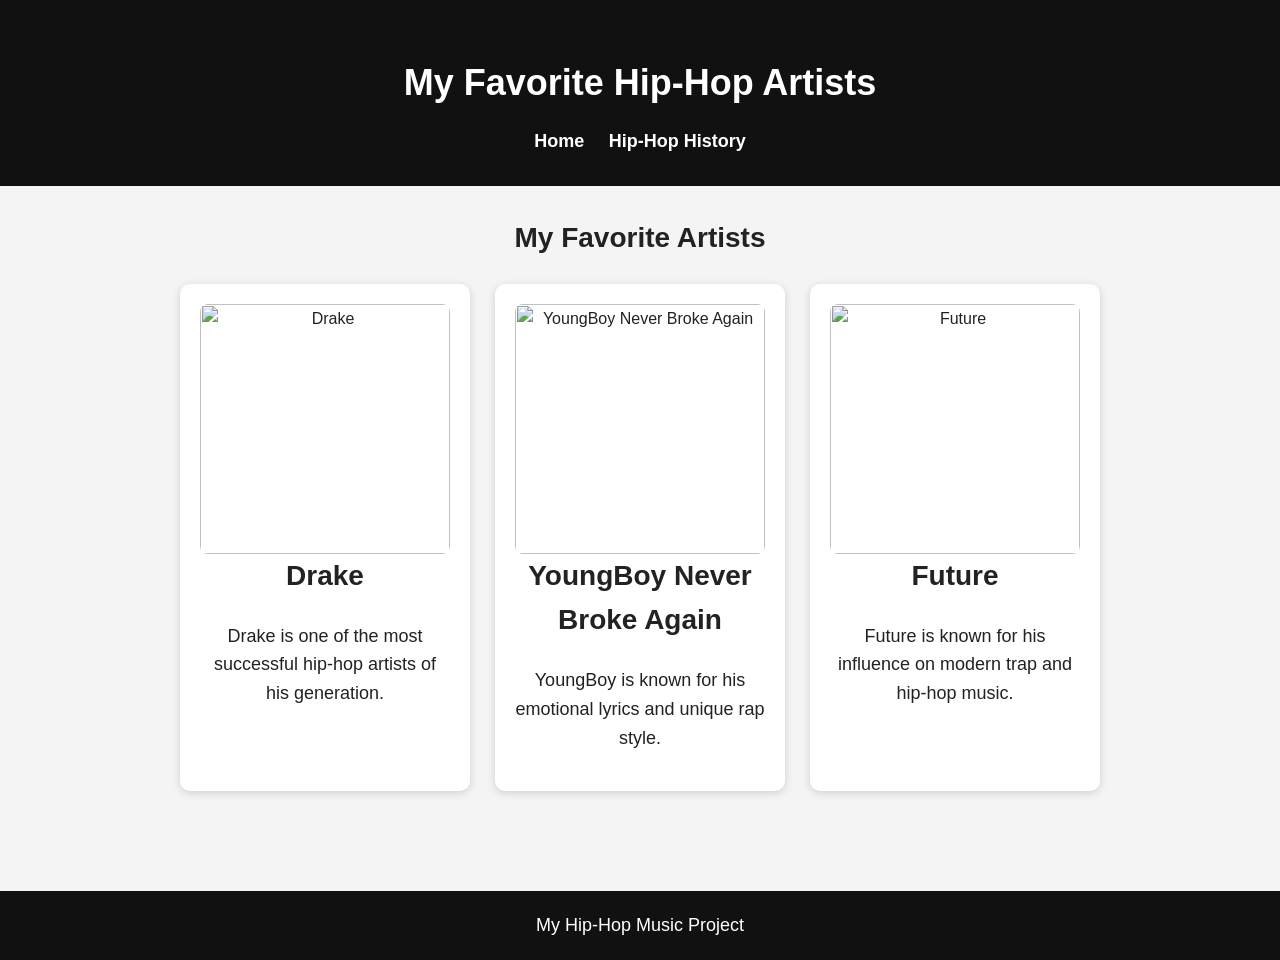
==== index.html @ 99065a09 "Add link to external stylesheet in index.html" ====
<link rel="stylesheet" href="css/style.css">
<!DOCTYPE html>
<html lang="en">
<head>
    <meta charset="UTF-8">
    <meta name="viewport" content="width=device-width, initial-scale=1.0">
    <title>My Favorite Hip-Hop Artists</title>

    <link rel="stylesheet" href="css/style.css">
</head>

<body>

    <header id="header">
        <h1>My Favorite Hip-Hop Artists</h1>

        <nav>
            <a href="index.html">Home</a>
            <a href="page2.html">Hip-Hop History</a>
        </nav>
    </header>

    <main>

        <section id="artists">
            <h2>My Favorite Artists</h2>

            <div class="artist-container">

                <div class="artist">
                    <img src="images/Drake.WEPG" alt="Drake">
                    <h2>Drake</h2>
                    <p>Drake is one of the most successful hip-hop artists of his generation.</p>
                </div>

                <div class="artist">
                    <img src="images/YoungBoy.WEPG" alt="YoungBoy Never Broke Again">
                    <h2>YoungBoy Never Broke Again</h2>
                    <p>YoungBoy is known for his emotional lyrics and unique rap style.</p>
                </div>

                <div class="artist">
                    <img src="images/Future.WPEG" alt="Future">
                    <h2>Future</h2>
                    <p>Future is known for his influence on modern trap and hip-hop music.</p>
                </div>

            </div>
        </section>

    </main>

    <footer>
        <p>My Hip-Hop Music Project</p>
    </footer>

</body>
</html>
---- css/style.css ----
body {
    background-color: #f4f4f4;
    color: #222222;
    font-family: Arial, sans-serif;
    font-size: 16px;
    line-height: 1.6;
    margin: 0;
}


h1 {
    font-size: 36px;
    margin-bottom: 15px;
}

h2 {
    font-size: 28px;
    margin-top: 0;
}

p {
    font-size: 18px;
    line-height: 1.6;
}


#header {
    background-color: #111111;
    color: white;
    text-align: center;
    padding: 30px 20px;
}


nav {
    margin-top: 15px;
}

nav a {
    color: white;
    font-size: 18px;
    font-weight: bold;
    margin: 0 10px;
    text-decoration: none;
}


nav a:hover,
nav a:focus {
    text-decoration: underline;
}


main {
    max-width: 1100px;
    margin: 0 auto;
    padding: 30px 20px;
}


#artists {
    text-align: center;
    margin-bottom: 40px;
}


.artist-container {
    display: flex;
    flex-wrap: wrap;
    justify-content: center;
    gap: 25px;
}


.artist {
    background-color: white;
    width: 250px;
    padding: 20px;
    border-radius: 10px;
    box-shadow: 0 2px 8px rgba(0, 0, 0, 0.15);
}


.artist img {
    width: 100%;
    height: 250px;
    object-fit: cover;
    border-radius: 8px;
}


#history,
#songs,
#albums {
    background-color: white;
    margin: 25px 0;
    padding: 25px;
    border-radius: 10px;
}


ul,
ol {
    font-size: 18px;
    line-height: 1.8;
}


footer {
    background-color: #111111;
    color: white;
    text-align: center;
    padding: 20px;
    margin-top: 30px;
}

footer p {
    margin: 0;
}
---- css/style.css ----
body {
    background-color: #f4f4f4;
    color: #222222;
    font-family: Arial, sans-serif;
    font-size: 16px;
    line-height: 1.6;
    margin: 0;
}


h1 {
    font-size: 36px;
    margin-bottom: 15px;
}

h2 {
    font-size: 28px;
    margin-top: 0;
}

p {
    font-size: 18px;
    line-height: 1.6;
}


#header {
    background-color: #111111;
    color: white;
    text-align: center;
    padding: 30px 20px;
}


nav {
    margin-top: 15px;
}

nav a {
    color: white;
    font-size: 18px;
    font-weight: bold;
    margin: 0 10px;
    text-decoration: none;
}


nav a:hover,
nav a:focus {
    text-decoration: underline;
}


main {
    max-width: 1100px;
    margin: 0 auto;
    padding: 30px 20px;
}


#artists {
    text-align: center;
    margin-bottom: 40px;
}


.artist-container {
    display: flex;
    flex-wrap: wrap;
    justify-content: center;
    gap: 25px;
}


.artist {
    background-color: white;
    width: 250px;
    padding: 20px;
    border-radius: 10px;
    box-shadow: 0 2px 8px rgba(0, 0, 0, 0.15);
}


.artist img {
    width: 100%;
    height: 250px;
    object-fit: cover;
    border-radius: 8px;
}


#history,
#songs,
#albums {
    background-color: white;
    margin: 25px 0;
    padding: 25px;
    border-radius: 10px;
}


ul,
ol {
    font-size: 18px;
    line-height: 1.8;
}


footer {
    background-color: #111111;
    color: white;
    text-align: center;
    padding: 20px;
    margin-top: 30px;
}

footer p {
    margin: 0;
}
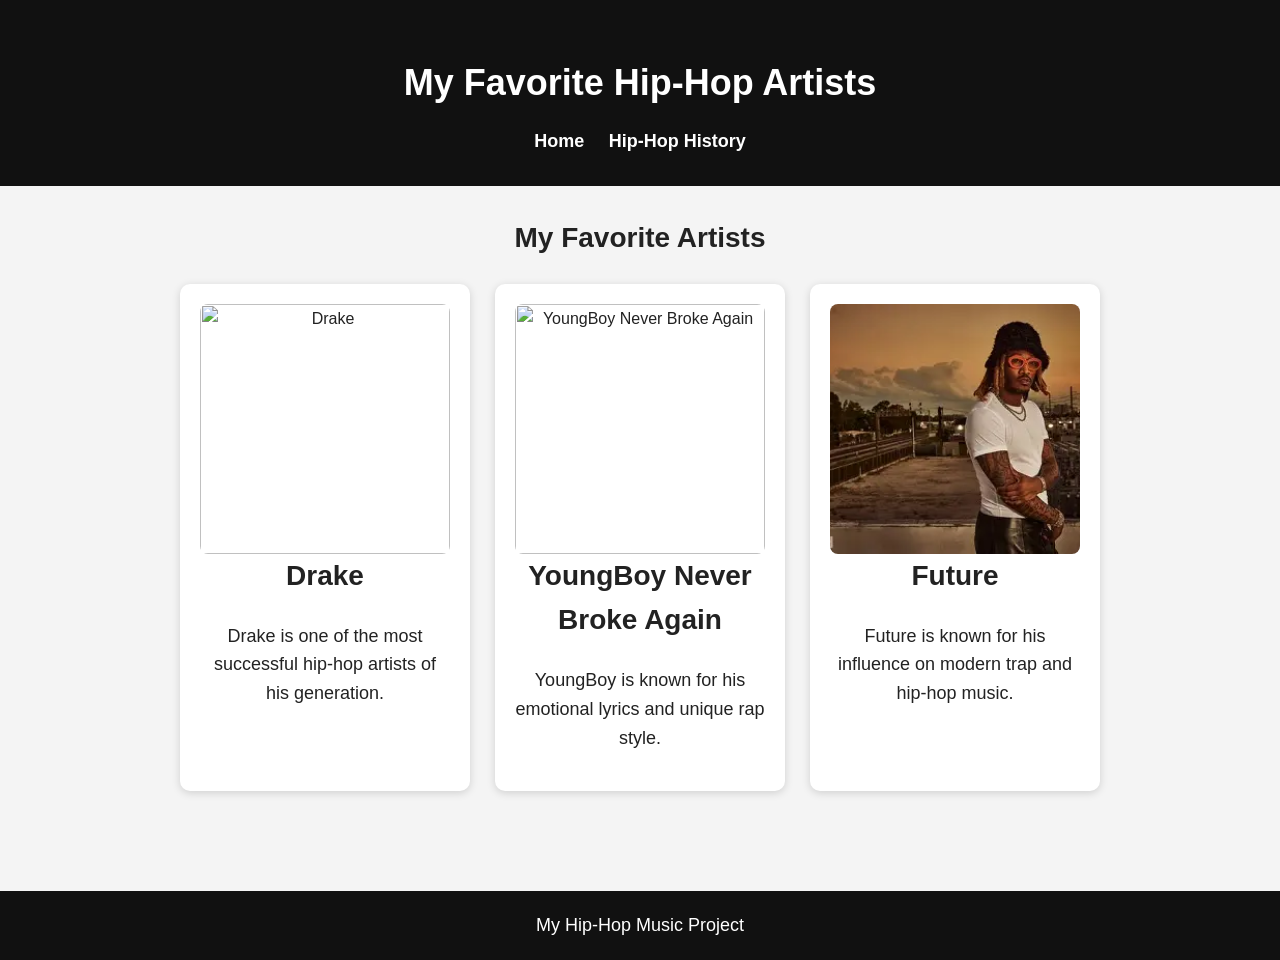
==== commit 544eba8c: "Fix image format for Future artist section" ====
--- a/index.html
+++ b/index.html
@@ -40,7 +40,7 @@
                 </div>
 
                 <div class="artist">
-                    <img src="images/Future.WPEG" alt="Future">
+                    <img src="images/Future.WEBP.webp" alt="Future">
                     <h2>Future</h2>
                     <p>Future is known for his influence on modern trap and hip-hop music.</p>
                 </div>
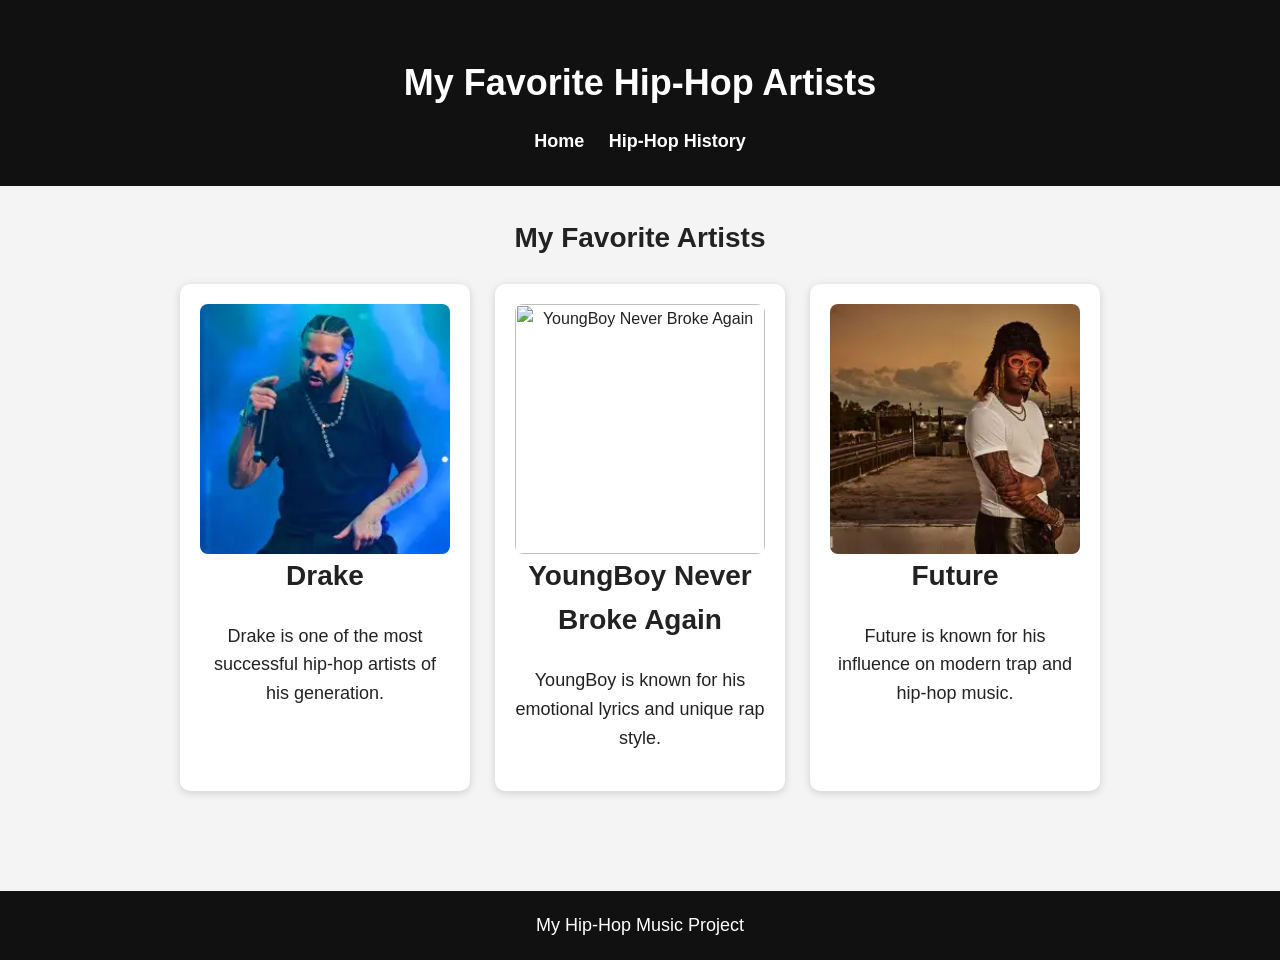
==== commit 70ac9c68: "Update image source for Drake in index.html" ====
--- a/index.html
+++ b/index.html
@@ -28,7 +28,7 @@
             <div class="artist-container">
 
                 <div class="artist">
-                    <img src="images/Drake.WEPG" alt="Drake">
+                    <img src="images/Drake.WEPG.webp" alt="Drake">
                     <h2>Drake</h2>
                     <p>Drake is one of the most successful hip-hop artists of his generation.</p>
                 </div>
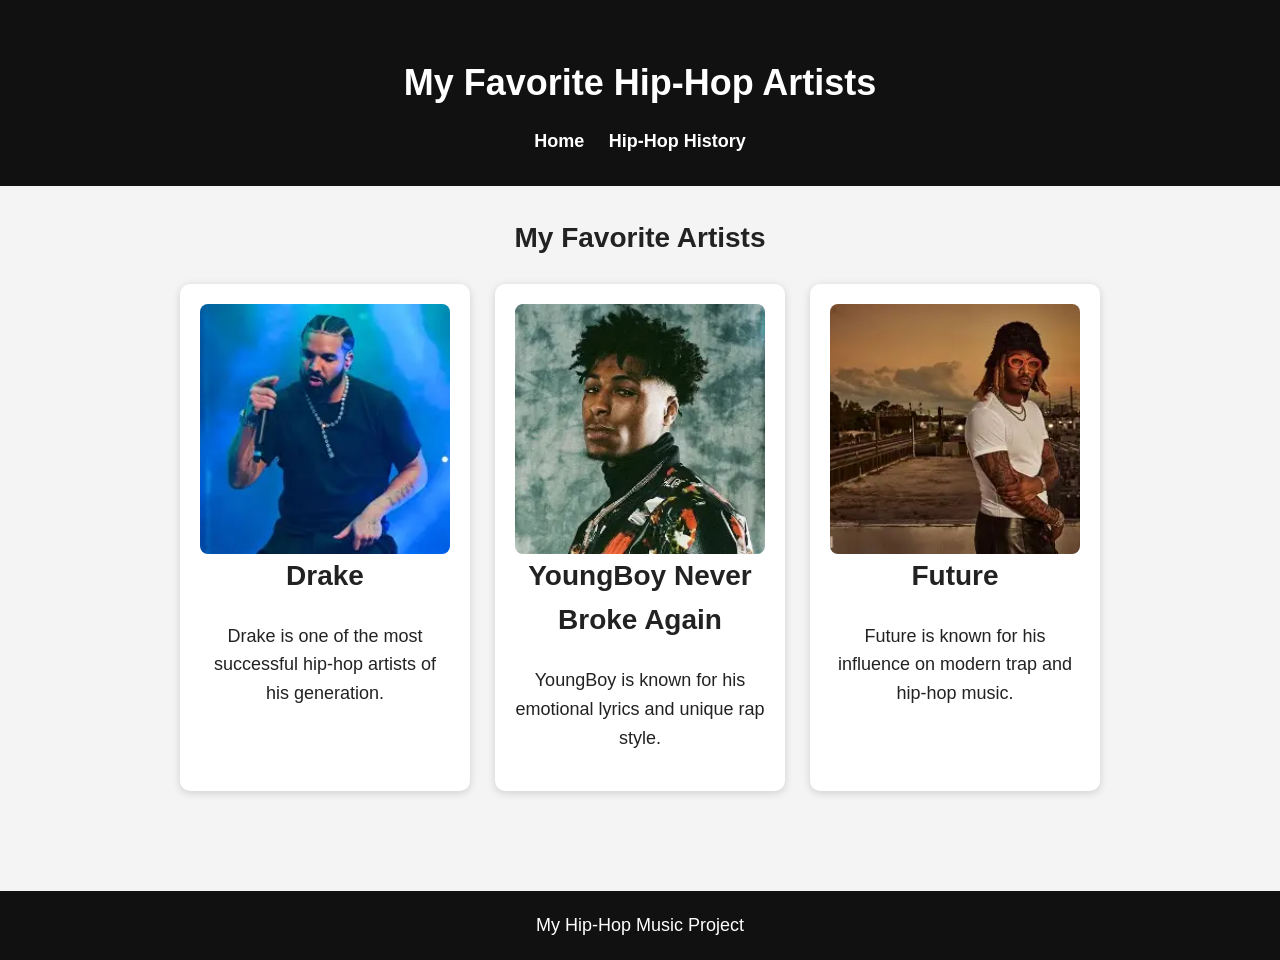
==== commit a9822460: "Fix image format for YoungBoy in index.html Updated image source for YoungBoy Never Broke Again." ====
--- a/index.html
+++ b/index.html
@@ -34,7 +34,7 @@
                 </div>
 
                 <div class="artist">
-                    <img src="images/YoungBoy.WEPG" alt="YoungBoy Never Broke Again">
+                    <img src="images/Youngboy.WEPG.webp" alt="YoungBoy Never Broke Again">
                     <h2>YoungBoy Never Broke Again</h2>
                     <p>YoungBoy is known for his emotional lyrics and unique rap style.</p>
                 </div>
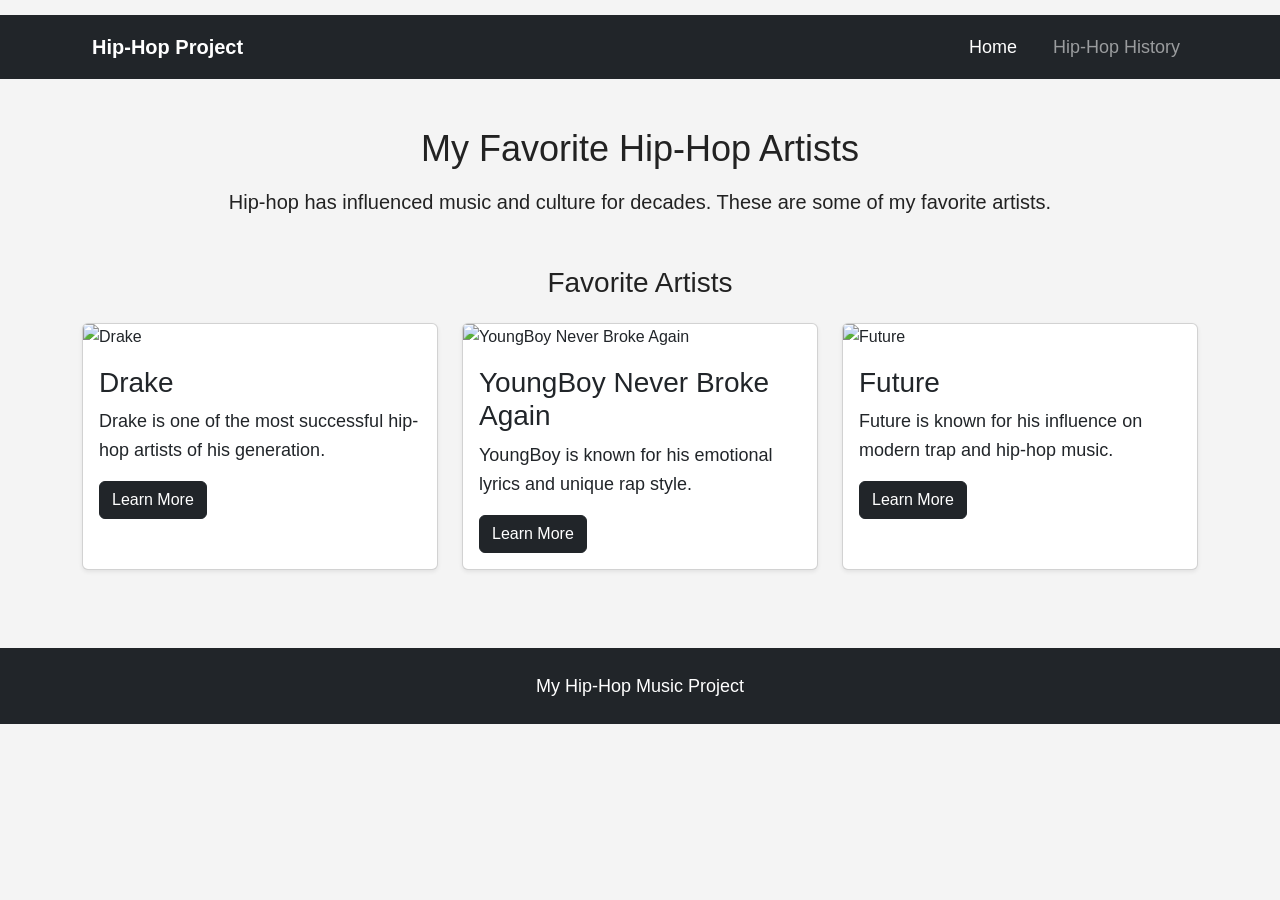
==== commit 8d9ed023: "Refactor HTML structure and add Bootstrap navbar" ====
--- a/index.html
+++ b/index.html
@@ -1,48 +1,152 @@
-<link rel="stylesheet" href="css/style.css">
 <!DOCTYPE html>
 <html lang="en">
 <head>
     <meta charset="UTF-8">
     <meta name="viewport" content="width=device-width, initial-scale=1.0">
+
     <title>My Favorite Hip-Hop Artists</title>
 
+    
+    <link
+        href="https://cdn.jsdelivr.net/npm/bootstrap@5.3.3/dist/css/bootstrap.min.css"
+        rel="stylesheet"
+    >
+
+   
     <link rel="stylesheet" href="css/style.css">
 </head>
 
 <body>
 
-    <header id="header">
-        <h1>My Favorite Hip-Hop Artists</h1>
+    
+    <nav class="navbar navbar-expand-lg navbar-dark bg-dark">
+        <div class="container">
+            <a class="navbar-brand" href="index.html">Hip-Hop Project</a>
 
-        <nav>
-            <a href="index.html">Home</a>
-            <a href="page2.html">Hip-Hop History</a>
-        </nav>
-    </header>
+            <button
+                class="navbar-toggler"
+                type="button"
+                data-bs-toggle="collapse"
+                data-bs-target="#navbarNav"
+                aria-controls="navbarNav"
+                aria-expanded="false"
+                aria-label="Toggle navigation">
+                <span class="navbar-toggler-icon"></span>
+            </button>
 
-    <main>
+            <div class="collapse navbar-collapse" id="navbarNav">
+                <ul class="navbar-nav ms-auto">
+                    <li class="nav-item">
+                        <a class="nav-link active" href="index.html">Home</a>
+                    </li>
 
-        <section id="artists">
-            <h2>My Favorite Artists</h2>
+                    <li class="nav-item">
+                        <a class="nav-link" href="page2.html">Hip-Hop History</a>
+                    </li>
+                </ul>
+            </div>
+        </div>
+    </nav>
 
-            <div class="artist-container">
+    
+    <main class="container py-5">
 
-                <div class="artist">
-                    <img src="images/Drake.WEPG.webp" alt="Drake">
-                    <h2>Drake</h2>
-                    <p>Drake is one of the most successful hip-hop artists of his generation.</p>
+        <section class="text-center mb-5">
+            <h1>My Favorite Hip-Hop Artists</h1>
+
+            <p class="lead">
+                Hip-hop has influenced music and culture for decades.
+                These are some of my favorite artists.
+            </p>
+        </section>
+
+      
+        <section>
+            <h2 class="text-center mb-4">Favorite Artists</h2>
+
+            <div class="row g-4">
+
+                
+                <div class="col-12 col-md-6 col-lg-4">
+                    <div class="card h-100 shadow-sm">
+
+                        <img
+                            src="images/Drake.png"
+                            class="card-img-top artist-image"
+                            alt="Drake">
+
+                        <div class="card-body">
+                            <h3 class="card-title">Drake</h3>
+
+                            <p class="card-text">
+                                Drake is one of the most successful hip-hop
+                                artists of his generation.
+                            </p>
+
+                            <a
+                                href="page2.html"
+                                class="btn btn-dark">
+                                Learn More
+                            </a>
+                        </div>
+
+                    </div>
                 </div>
 
-                <div class="artist">
-                    <img src="images/Youngboy.WEPG.webp" alt="YoungBoy Never Broke Again">
-                    <h2>YoungBoy Never Broke Again</h2>
-                    <p>YoungBoy is known for his emotional lyrics and unique rap style.</p>
+              
+                <div class="col-12 col-md-6 col-lg-4">
+                    <div class="card h-100 shadow-sm">
+
+                        <img
+                            src="images/YoungBoy.jpg"
+                            class="card-img-top artist-image"
+                            alt="YoungBoy Never Broke Again">
+
+                        <div class="card-body">
+                            <h3 class="card-title">
+                                YoungBoy Never Broke Again
+                            </h3>
+
+                            <p class="card-text">
+                                YoungBoy is known for his emotional lyrics
+                                and unique rap style.
+                            </p>
+
+                            <a
+                                href="page2.html"
+                                class="btn btn-dark">
+                                Learn More
+                            </a>
+                        </div>
+
+                    </div>
                 </div>
 
-                <div class="artist">
-                    <img src="images/Future.WEBP.webp" alt="Future">
-                    <h2>Future</h2>
-                    <p>Future is known for his influence on modern trap and hip-hop music.</p>
+                
+                <div class="col-12 col-md-6 col-lg-4">
+                    <div class="card h-100 shadow-sm">
+
+                        <img
+                            src="images/Future.jpeg"
+                            class="card-img-top artist-image"
+                            alt="Future">
+
+                        <div class="card-body">
+                            <h3 class="card-title">Future</h3>
+
+                            <p class="card-text">
+                                Future is known for his influence on modern
+                                trap and hip-hop music.
+                            </p>
+
+                            <a
+                                href="page2.html"
+                                class="btn btn-dark">
+                                Learn More
+                            </a>
+                        </div>
+
+                    </div>
                 </div>
 
             </div>
@@ -50,9 +154,15 @@
 
     </main>
 
-    <footer>
-        <p>My Hip-Hop Music Project</p>
+  
+    <footer class="bg-dark text-white text-center py-4">
+        <p class="mb-0">My Hip-Hop Music Project</p>
     </footer>
+
+  
+    <script
+        src="https://cdn.jsdelivr.net/npm/bootstrap@5.3.3/dist/js/bootstrap.bundle.min.js">
+    </script>
 
 </body>
 </html>
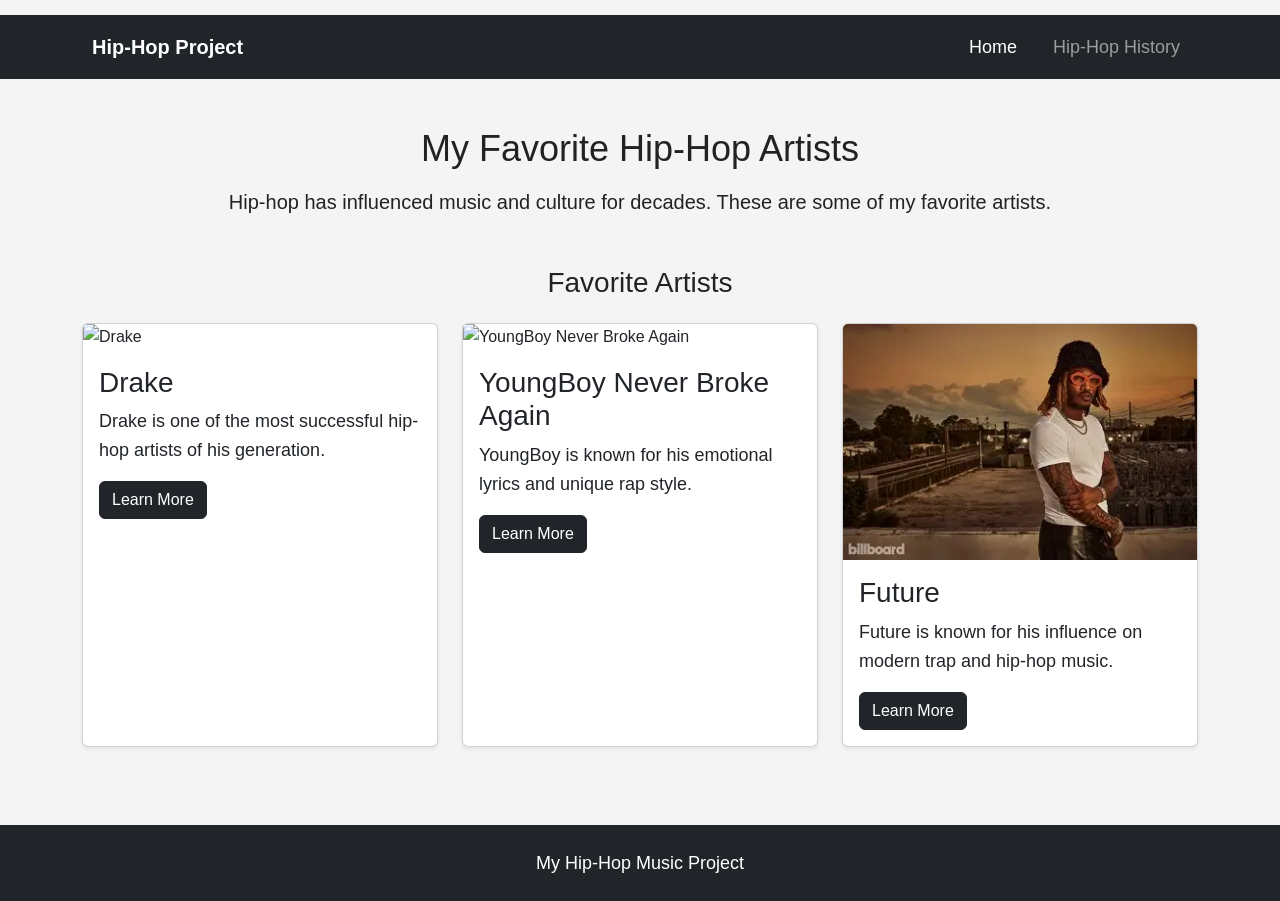
==== commit 75df6182: "Change image format from JPEG to WEBP" ====
--- a/index.html
+++ b/index.html
@@ -127,7 +127,7 @@
                     <div class="card h-100 shadow-sm">
 
                         <img
-                            src="images/Future.jpeg"
+                            src="images/Future.WEBP.webp"
                             class="card-img-top artist-image"
                             alt="Future">
 
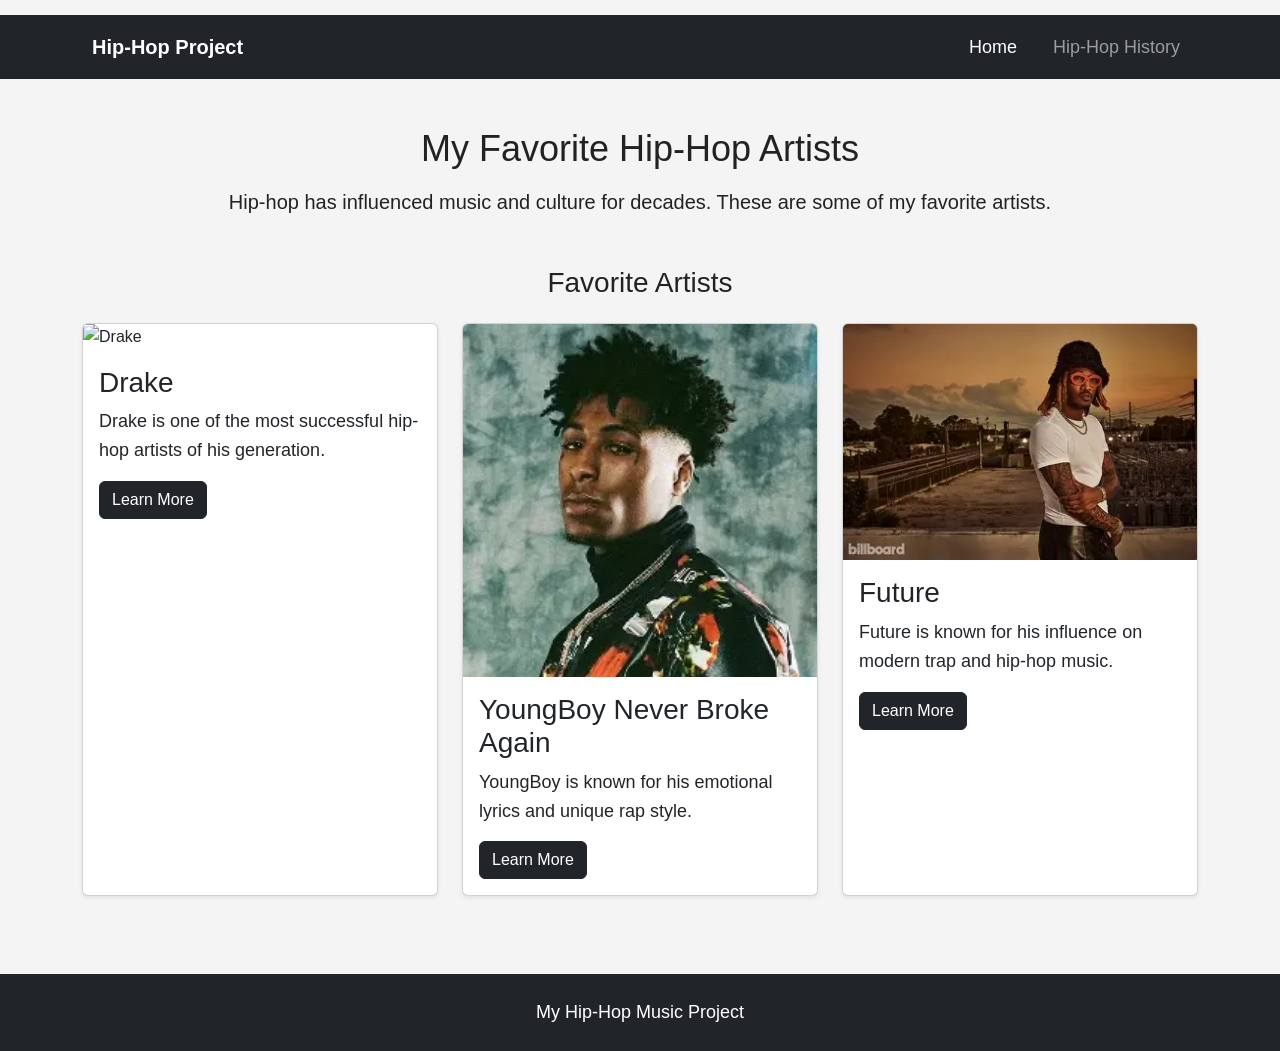
==== commit acf2159e: "Update image source for artist YoungBoy" ====
--- a/index.html
+++ b/index.html
@@ -98,7 +98,7 @@
                     <div class="card h-100 shadow-sm">
 
                         <img
-                            src="images/YoungBoy.jpg"
+                            src="images/Youngboy.WEPG.webp"
                             class="card-img-top artist-image"
                             alt="YoungBoy Never Broke Again">
 
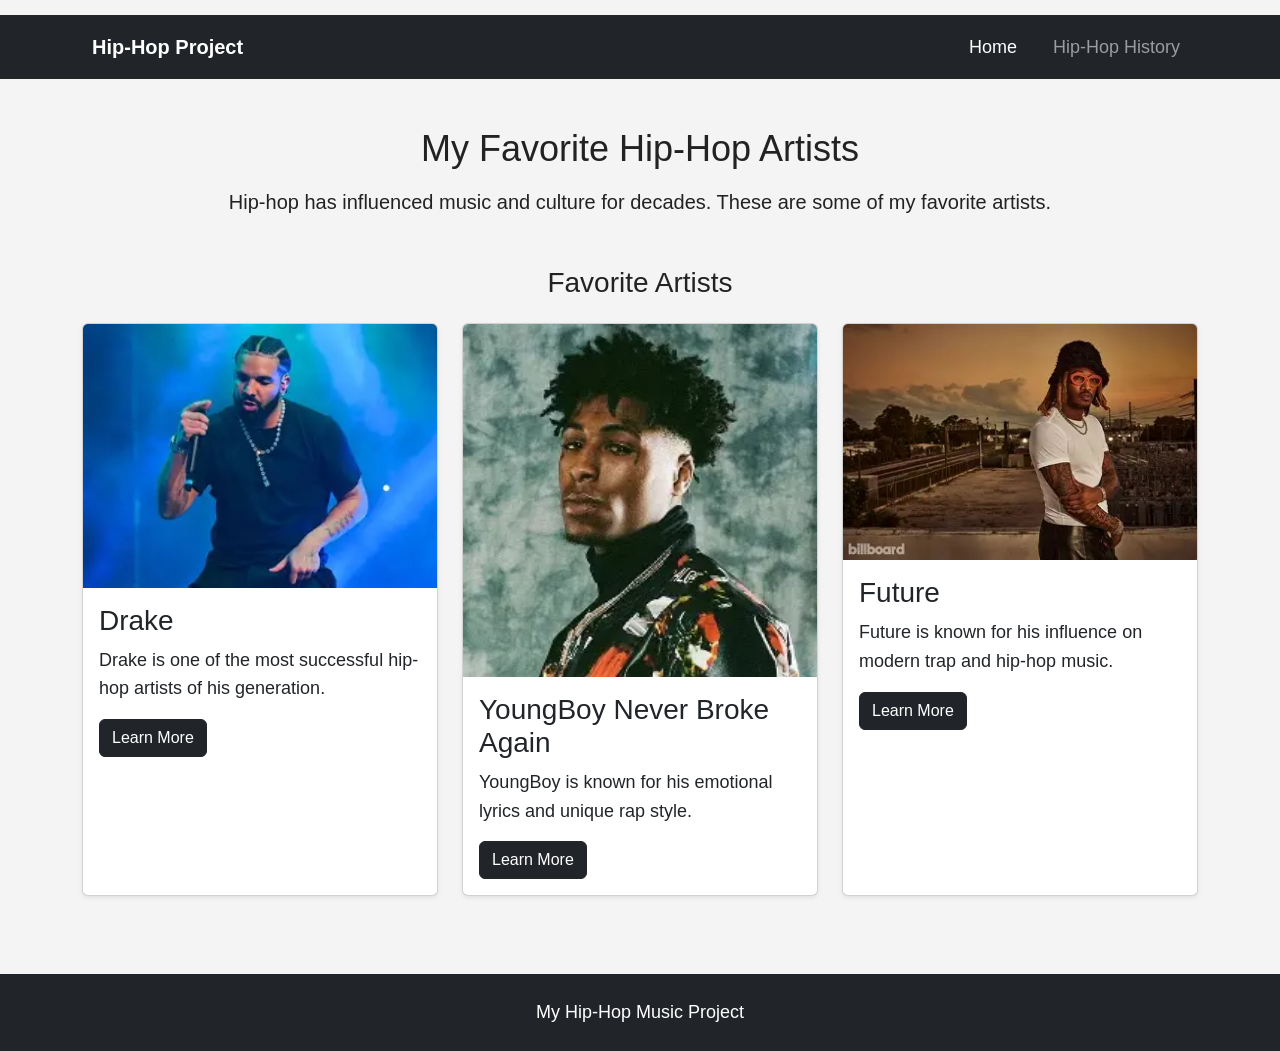
==== commit 06114a86: "Update image source for Drake in index.html" ====
--- a/index.html
+++ b/index.html
@@ -71,7 +71,7 @@
                     <div class="card h-100 shadow-sm">
 
                         <img
-                            src="images/Drake.png"
+                            src="images/Drake.WEPG.webp"
                             class="card-img-top artist-image"
                             alt="Drake">
 
